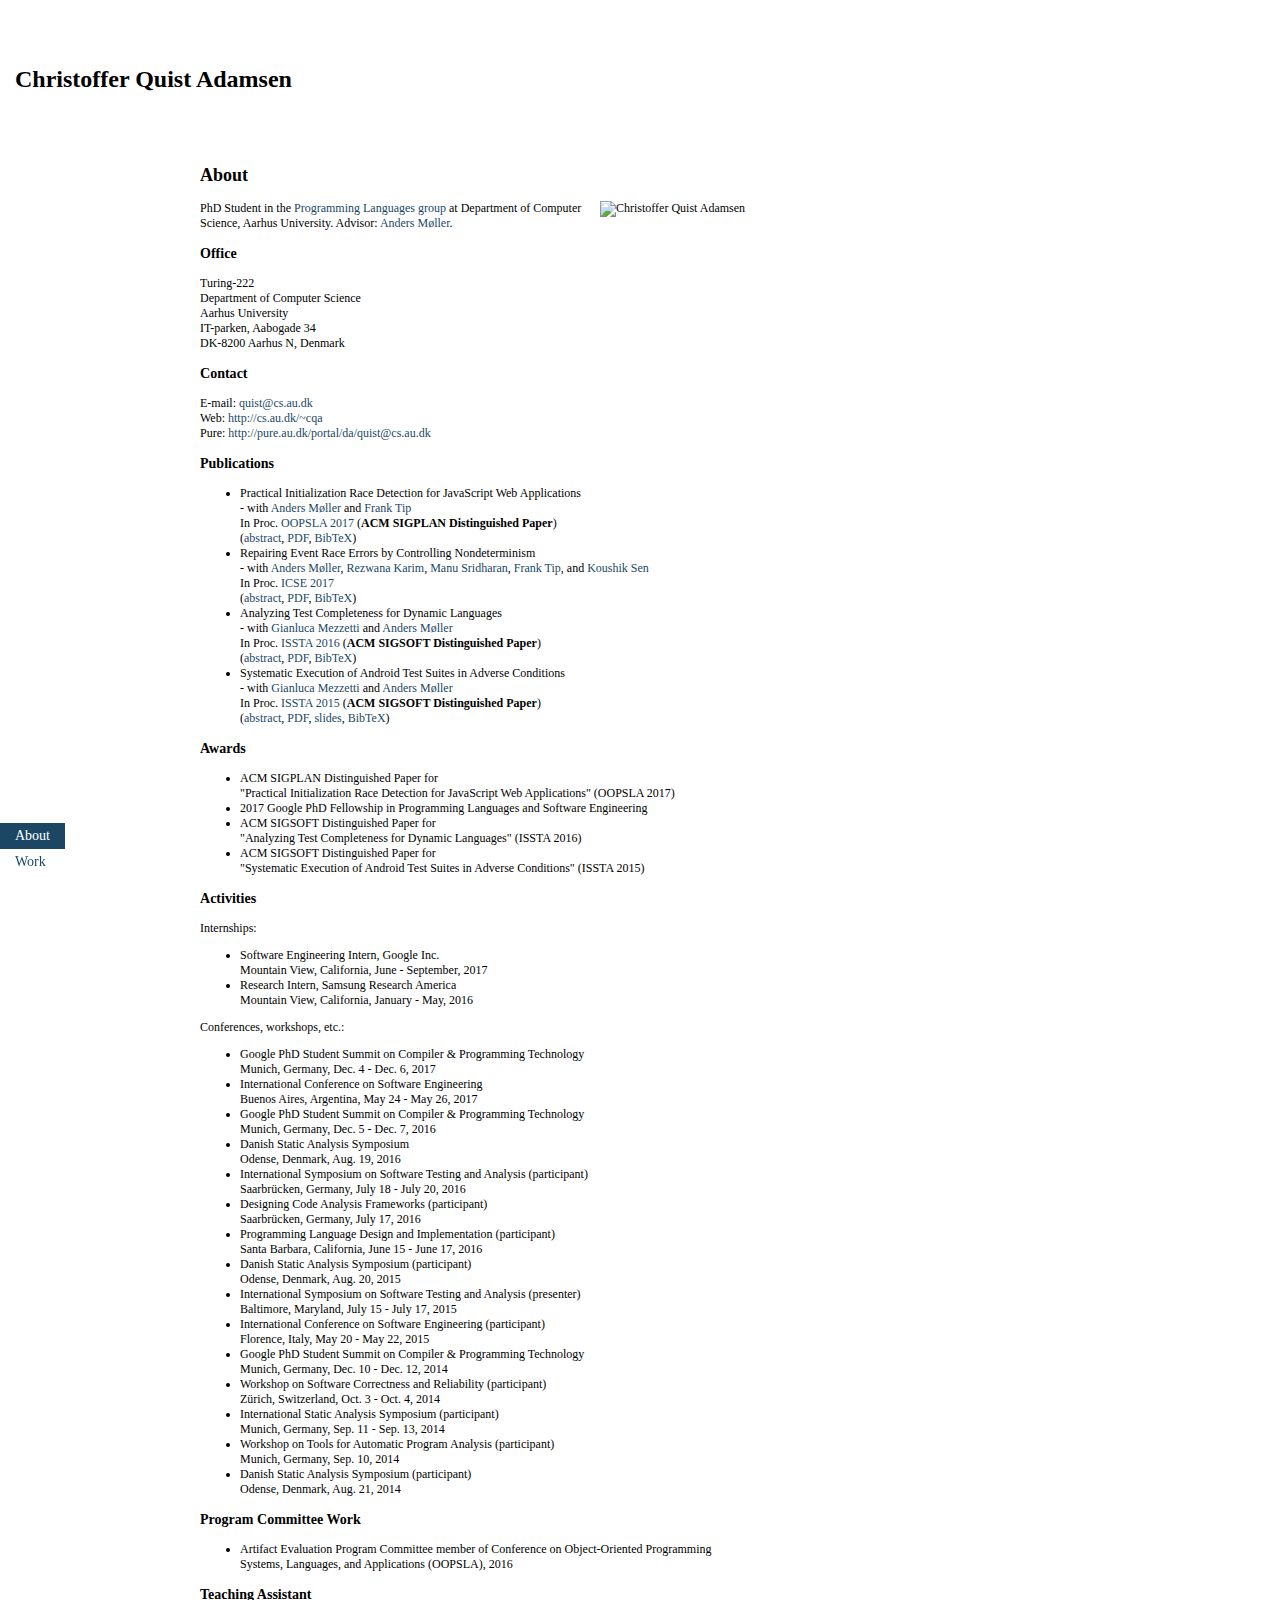
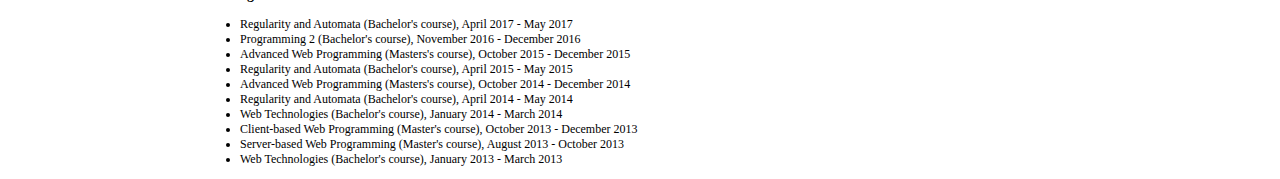
==== index.html @ 41a3f695 "website" ====
<!DOCTYPE html>
<html xmlns="http://www.w3.org/1999/xhtml">
  <head>
    <meta name="viewport" content="width=device-width, minimum-scale=1.0, maximum-scale=1.0">
    <meta http-equiv="content-type" content="text/html; charset=utf-8"/>
    <title>Christoffer Quist Adamsen - PhD Student at Aarhus University</title>
    <link rel="stylesheet" href="http://ajax.googleapis.com/ajax/libs/jqueryui/1.10.4/themes/smoothness/jquery-ui.css">
    <link rel="stylesheet" type="text/css" media="screen" href="stylesheet.css">
  </head>
  <body>
    <h1>Christoffer Quist Adamsen</h1>
    <div id="menu">
      <ul>
        <li><a href="javascript: void(0);" class="item" data-src="about">About</a></li>
        <li><a href="javascript: void(0);" class="item" data-src="work">Work</a></li>
      </ul>
    </div>
    <div id="content">
      <div id="about" class="active">
        <h2>About</h2>
        <img class="picture" src="http://pure.au.dk/portal/files/75287391/IMG_3655.png" alt="Christoffer Quist Adamsen" />
        <p>
	  PhD Student in the <a href="http://cs.au.dk/research/research-areas/programming-languages/" target="_blank">Programming Languages group</a> at Department of Computer Science, Aarhus University.
	  Advisor: <a href="http://cs.au.dk/~amoeller/" target="_blank">Anders Møller</a>.
	</p>
        <h3>Office</h3>
        <p>
          Turing-222<br />
          Department of Computer Science<br />
          Aarhus University<br />
          IT-parken, Aabogade 34<br />
          DK-8200 Aarhus N, Denmark
        </p>
        <h3>Contact</h3>
        <p>
          E-mail: <a href="mailto:quist@cs.au.dk">quist@cs.au.dk</a><br />
          Web: <a href="http://cs.au.dk/~cqa">http://cs.au.dk/~cqa</a><br />
          Pure: <a href="http://pure.au.dk/portal/da/quist@cs.au.dk" target="_blank">http://pure.au.dk/portal/da/quist@cs.au.dk</a>
        </p>
	<h3>Publications</h3>
        <ul>
	  <li>
	    Practical Initialization Race Detection for JavaScript Web Applications<br />
	    - with <a href="http://cs.au.dk/~amoeller/" target="_blank">Anders Møller</a> and
                   <a href="http://www.franktip.org/" target="_blank">Frank Tip</a><br />
	    In Proc. <a href="https://2017.splashcon.org/track/splash-2017-OOPSLA" target="_blank">OOPSLA 2017</a> (<strong>ACM SIGPLAN Distinguished Paper</strong>)<br />
	    (<a href="papers/oopsla2017-initracer/abstract.html" target="_blank">abstract</a>,
             <a href="papers/oopsla2017-initracer/paper.pdf" target="_blank">PDF</a>,
    	     <a href="papers/bibtex.html#oopsla2017-initracer" target="_blank">BibTeX</a>)
	  </li>
	  <li>
	    Repairing Event Race Errors by Controlling Nondeterminism<br />
	    - with <a href="http://cs.au.dk/~amoeller/" target="_blank">Anders Møller</a>,
                   <a href="http://paul.rutgers.edu/~rkarim/" target="_blank">Rezwana Karim</a>,
                   <a href="http://manu.sridharan.net/" target="_blank">Manu Sridharan</a>,
                   <a href="http://www.franktip.org/" target="_blank">Frank Tip</a>, and
                   <a href="https://people.eecs.berkeley.edu/~ksen/" target="_blank">Koushik Sen</a><br />
	    In Proc. <a href="http://icse2017.gatech.edu/" target="_blank">ICSE 2017</a><br />
	    (<a href="papers/icse2017-eventracecommander/abstract.html" target="_blank">abstract</a>,
             <a href="papers/icse2017-eventracecommander/paper.pdf" target="_blank">PDF</a>,
    	     <a href="papers/bibtex.html#icse2017-eventracecommander" target="_blank">BibTeX</a>)
	  </li>
	  <li>
	    Analyzing Test Completeness for Dynamic Languages<br />
	    - with <a href="http://gmezzetti.name/" target="_blank">Gianluca Mezzetti</a> and <a href="http://cs.au.dk/~amoeller/" target="_blank">Anders Møller</a><br />
	    In Proc. <a href="https://issta2016.cispa.saarland/" target="_blank">ISSTA 2016</a> (<strong>ACM SIGSOFT Distinguished Paper</strong>)<br />
	    (<a href="papers/issta2016-goodenough/abstract.html" target="_blank">abstract</a>,
             <a href="papers/issta2016-goodenough/paper.pdf" target="_blank">PDF</a>,
    	     <a href="papers/bibtex.html#issta2016-goodenough" target="_blank">BibTeX</a>)
	  </li>
	  <li>
	    Systematic Execution of Android Test Suites in Adverse Conditions<br />
	    - with <a href="http://gmezzetti.name/" target="_blank">Gianluca Mezzetti</a> and <a href="http://cs.au.dk/~amoeller/" target="_blank">Anders Møller</a><br />
	    In Proc. <a href="http://issta2015.cs.uoregon.edu" target="_blank">ISSTA 2015</a> (<strong>ACM SIGSOFT Distinguished Paper</strong>)<br />
	    (<a href="papers/issta2015-thor/abstract.html" target="_blank">abstract</a>,
	     <a href="papers/issta2015-thor/paper.pdf" target="_blank">PDF</a>,
	     <a href="papers/issta2015-thor/slides.pdf" target="_blank">slides</a>,
    	     <a href="papers/bibtex.html#issta2015-thor" target="_blank">BibTeX</a>)
	  </li>
        </ul>
	<h3>Awards</h3>
	<ul>
	  <li>ACM SIGPLAN Distinguished Paper for<br/>"Practical Initialization Race Detection for JavaScript Web Applications" (OOPSLA 2017)</li>
	  <li>2017 Google PhD Fellowship in Programming Languages and Software Engineering</li>
	  <li>ACM SIGSOFT Distinguished Paper for<br/>"Analyzing Test Completeness for Dynamic Languages" (ISSTA 2016)</li>
	  <li>ACM SIGSOFT Distinguished Paper for<br/>"Systematic Execution of Android Test Suites in Adverse Conditions" (ISSTA 2015)</li>
	</ul>
        <h3>Activities</h3>
	<p>Internships:</p>
        <ul>
	  <li>Software Engineering Intern, Google Inc.<br />Mountain View, California, June - September, 2017</li>
	  <li>Research Intern, Samsung Research America<br />Mountain View, California, January - May, 2016</li>
	</ul>
	<p>Conferences, workshops, etc.:</p>
	<ul>
          <li>Google PhD Student Summit on Compiler &amp; Programming Technology<br />Munich, Germany, Dec. 4 - Dec. 6, 2017</li>
	  <li>International Conference on Software Engineering<br />Buenos Aires, Argentina, May 24 - May 26, 2017</li>
          <li>Google PhD Student Summit on Compiler &amp; Programming Technology<br />Munich, Germany, Dec. 5 - Dec. 7, 2016</li>
	  <li>Danish Static Analysis Symposium<br />Odense, Denmark, Aug. 19, 2016</li>
	  <li>International Symposium on Software Testing and Analysis (participant)<br />Saarbrücken, Germany, July 18 - July 20, 2016</li>
	  <li>Designing Code Analysis Frameworks (participant)<br />Saarbrücken, Germany, July 17, 2016</li>
	  <li>Programming Language Design and Implementation (participant)<br />Santa Barbara, California, June 15 - June 17, 2016</li>
	  <li>Danish Static Analysis Symposium (participant)<br />Odense, Denmark, Aug. 20, 2015</li>
	  <li>International Symposium on Software Testing and Analysis (presenter)<br />Baltimore, Maryland, July 15 - July 17, 2015</li>
	  <li>International Conference on Software Engineering (participant)<br />Florence, Italy, May 20 - May 22, 2015</li>
          <li>Google PhD Student Summit on Compiler &amp; Programming Technology<br />Munich, Germany, Dec. 10 - Dec. 12, 2014</li>
          <li>Workshop on Software Correctness and Reliability (participant)<br />Zürich, Switzerland, Oct. 3 - Oct. 4, 2014</li>
          <li>International Static Analysis Symposium (participant)<br />Munich, Germany, Sep. 11 - Sep. 13, 2014</li>
          <li>Workshop on Tools for Automatic Program Analysis (participant)<br />Munich, Germany, Sep. 10, 2014</li>
          <li>Danish Static Analysis Symposium (participant)<br />Odense, Denmark, Aug. 21, 2014</li>
        </ul>
        <h3>Program Committee Work</h3>
        <ul>
	  <li>Artifact Evaluation Program Committee member of Conference on Object-Oriented Programming Systems, Languages, and Applications (OOPSLA), 2016</li>
	</ul>
        <h3>Teaching Assistant</h3>
        <ul>
	  <li>Regularity and Automata (Bachelor's course), April 2017 - May 2017</li>
          <li>Programming 2 (Bachelor's course), November 2016 - December 2016</li>
          <li>Advanced Web Programming (Masters's course), October 2015 - December 2015</li>
	  <li>Regularity and Automata (Bachelor's course), April 2015 - May 2015</li>
          <li>Advanced Web Programming (Masters's course), October 2014 - December 2014</li>
          <li>Regularity and Automata (Bachelor's course), April 2014 - May 2014</li>
          <li>Web Technologies (Bachelor's course), January 2014 - March 2014</li>
          <li>Client-based Web Programming (Master's course), October 2013 - December 2013</li>
          <li>Server-based Web Programming (Master's course), August 2013 - October 2013</li>
          <li>Web Technologies (Bachelor's course), January 2013 - March 2013</li>
        </ul>
      </div>
      <div id="work">
        <h2>Work</h2>
      </div>
    </div>
    <div id="loader">
      <h1>Christoffer Quist Adamsen</h1>
      <div id="selectedItem"><a href="javascript: void(0);"></a></div>
    </div>
    <script src="http://ajax.googleapis.com/ajax/libs/jquery/1.11.0/jquery.min.js"></script>
    <script src="http://ajax.googleapis.com/ajax/libs/jqueryui/1.10.4/jquery-ui.min.js"></script>
    <script type="text/javascript" src="main.js"></script>
  </body>
</html>
---- stylesheet.css ----
html { overflow-y: scroll; }
body { font-family: Georgia; margin: 0; }

a { color: #1b4764; text-decoration: none; }

@media (min-width: 768px) {
  h1 { font-size: 24px; left: 15px; position: absolute; top: 50px; }

  #menu { bottom: 0; font-size: 14px; margin-bottom: 25px; position: fixed; }
  #menu ul { list-style-type: none; margin: 0; padding: 0; }
  #menu ul li { clear: left; float: left; position: relative; }
  #menu ul li a { display: block; margin-right: 15px; padding: 5px 15px 5px 15px; }
  #menu ul li div { overflow: hidden; position: absolute; top: 0; width: 0; }
  #menu ul li div a.scroll { color: #ffffff; }

  #content { font-size: 12px; left: 200px; position: absolute; top: 150px; width: 550px; }
  #content > div { display: none; }
  #content .active { display: block; }
  #content img.picture { float: right; width: 150px; }

  #loader { background: #1b4764; bottom: 0; height: 0; overflow: hidden; position: fixed; width: 100%; z-index: 10; }
  #loader h1 { color: #ffffff; }
  #loader #selectedItem { position: absolute; }
  #loader #selectedItem a { background: #ffffff; display: block; font-size: 14px; padding: 5px 15px 5px 30px; }
}

@media (max-width: 768px) {
  h1 { font-size: 24px; text-align: center; }

  #menu { display: none; }

  #content { font-size: 12px; margin: 0 1em; }
  #content > div { display: none; }
  #content .active { display: block; }
  #content img.picture { float: right; width: 100px; }

  #loader { display: none; }
}
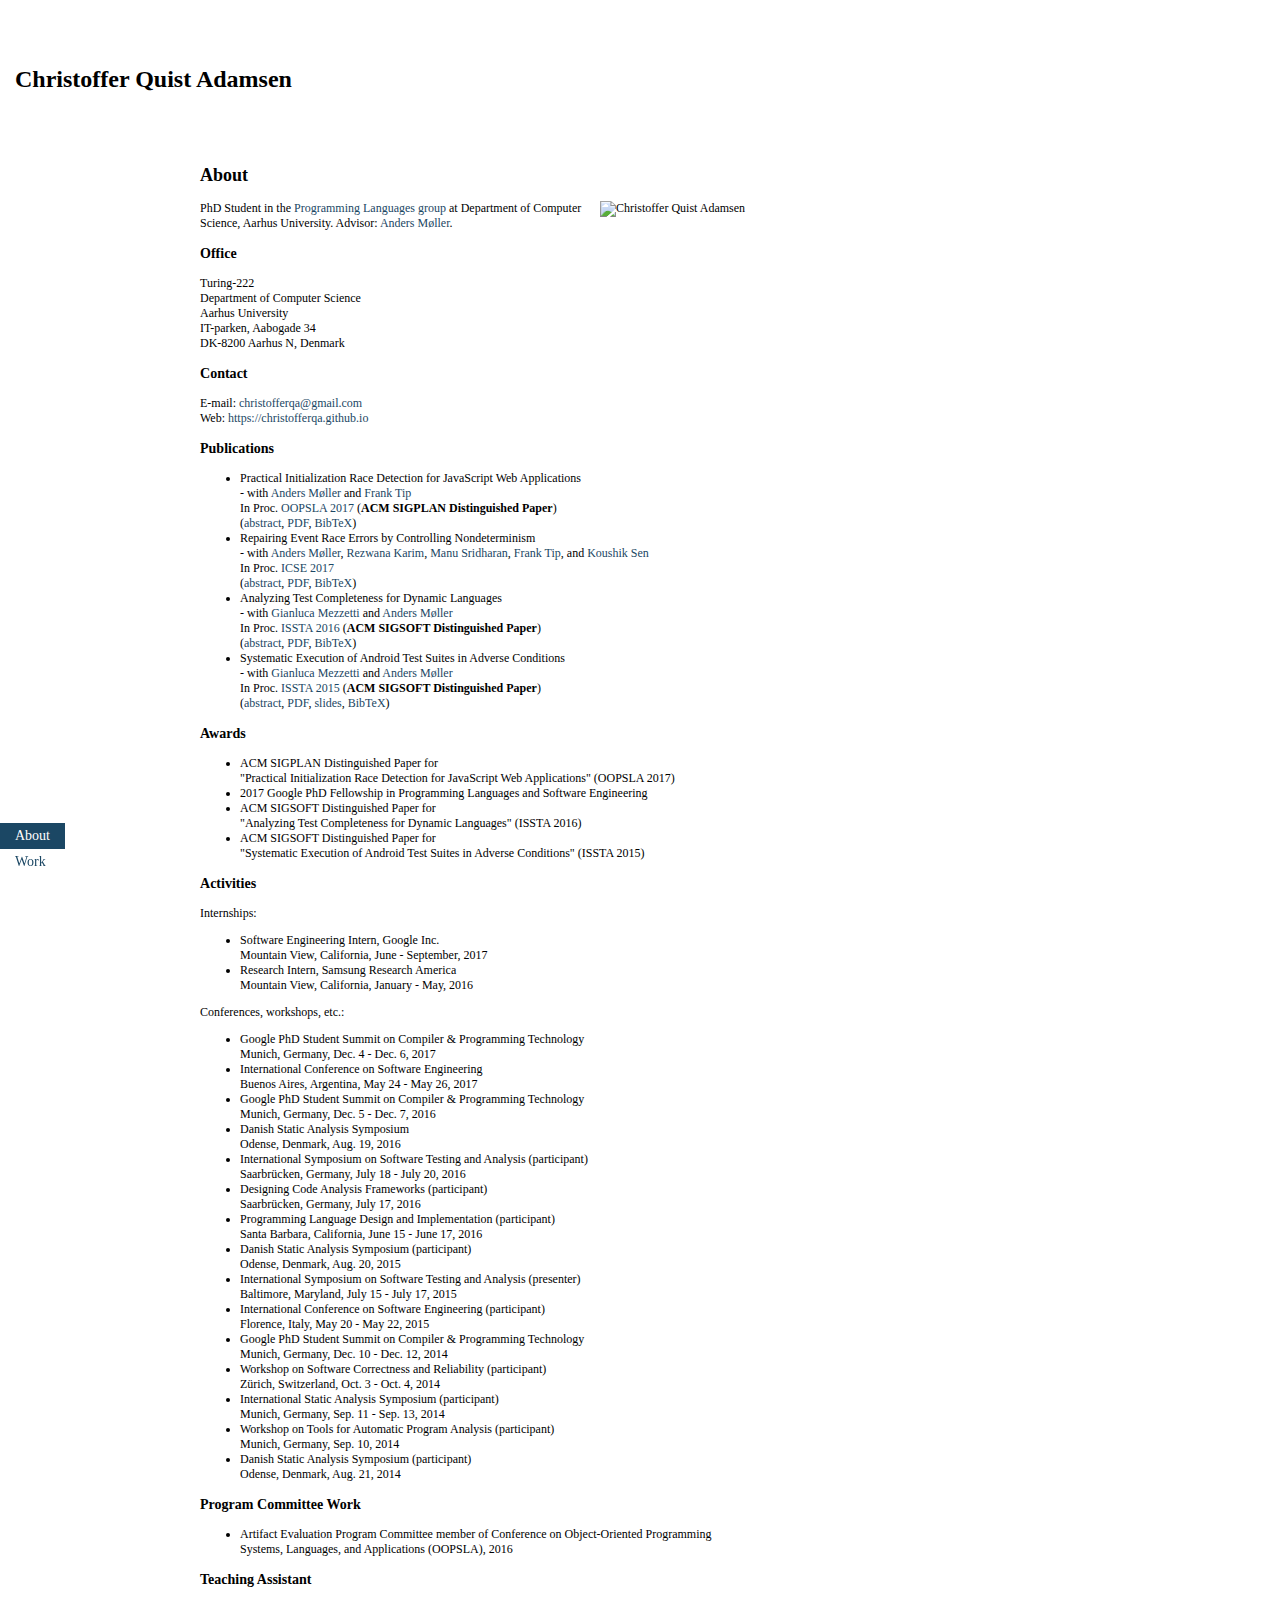
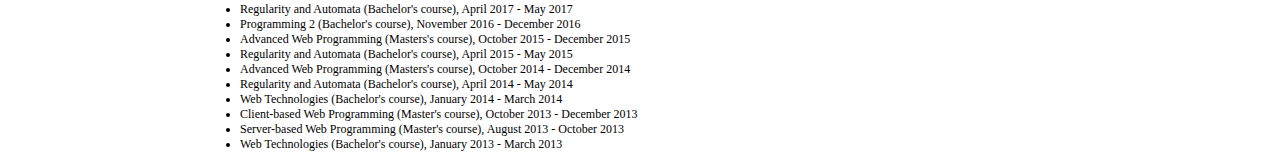
==== commit 23fe3ac8: "Update index.html" ====
--- a/index.html
+++ b/index.html
@@ -4,7 +4,7 @@
     <meta name="viewport" content="width=device-width, minimum-scale=1.0, maximum-scale=1.0">
     <meta http-equiv="content-type" content="text/html; charset=utf-8"/>
     <title>Christoffer Quist Adamsen - PhD Student at Aarhus University</title>
-    <link rel="stylesheet" href="http://ajax.googleapis.com/ajax/libs/jqueryui/1.10.4/themes/smoothness/jquery-ui.css">
+    <link rel="stylesheet" href="https://ajax.googleapis.com/ajax/libs/jqueryui/1.10.4/themes/smoothness/jquery-ui.css">
     <link rel="stylesheet" type="text/css" media="screen" href="stylesheet.css">
   </head>
   <body>
@@ -18,7 +18,7 @@
     <div id="content">
       <div id="about" class="active">
         <h2>About</h2>
-        <img class="picture" src="http://pure.au.dk/portal/files/75287391/IMG_3655.png" alt="Christoffer Quist Adamsen" />
+        <img class="picture" src="https://pure.au.dk/portal/files/75287391/IMG_3655.png" alt="Christoffer Quist Adamsen" />
         <p>
 	  PhD Student in the <a href="http://cs.au.dk/research/research-areas/programming-languages/" target="_blank">Programming Languages group</a> at Department of Computer Science, Aarhus University.
 	  Advisor: <a href="http://cs.au.dk/~amoeller/" target="_blank">Anders Møller</a>.
@@ -33,9 +33,8 @@
         </p>
         <h3>Contact</h3>
         <p>
-          E-mail: <a href="mailto:quist@cs.au.dk">quist@cs.au.dk</a><br />
-          Web: <a href="http://cs.au.dk/~cqa">http://cs.au.dk/~cqa</a><br />
-          Pure: <a href="http://pure.au.dk/portal/da/quist@cs.au.dk" target="_blank">http://pure.au.dk/portal/da/quist@cs.au.dk</a>
+          E-mail: <a href="mailto:christofferqa@gmail.com">christofferqa@gmail.com</a><br />
+          Web: <a href="https://christofferqa.github.io">https://christofferqa.github.io</a>
         </p>
 	<h3>Publications</h3>
         <ul>
@@ -135,8 +134,8 @@
       <h1>Christoffer Quist Adamsen</h1>
       <div id="selectedItem"><a href="javascript: void(0);"></a></div>
     </div>
-    <script src="http://ajax.googleapis.com/ajax/libs/jquery/1.11.0/jquery.min.js"></script>
-    <script src="http://ajax.googleapis.com/ajax/libs/jqueryui/1.10.4/jquery-ui.min.js"></script>
+    <script src="https://ajax.googleapis.com/ajax/libs/jquery/1.11.0/jquery.min.js"></script>
+    <script src="https://ajax.googleapis.com/ajax/libs/jqueryui/1.10.4/jquery-ui.min.js"></script>
     <script type="text/javascript" src="main.js"></script>
   </body>
 </html>
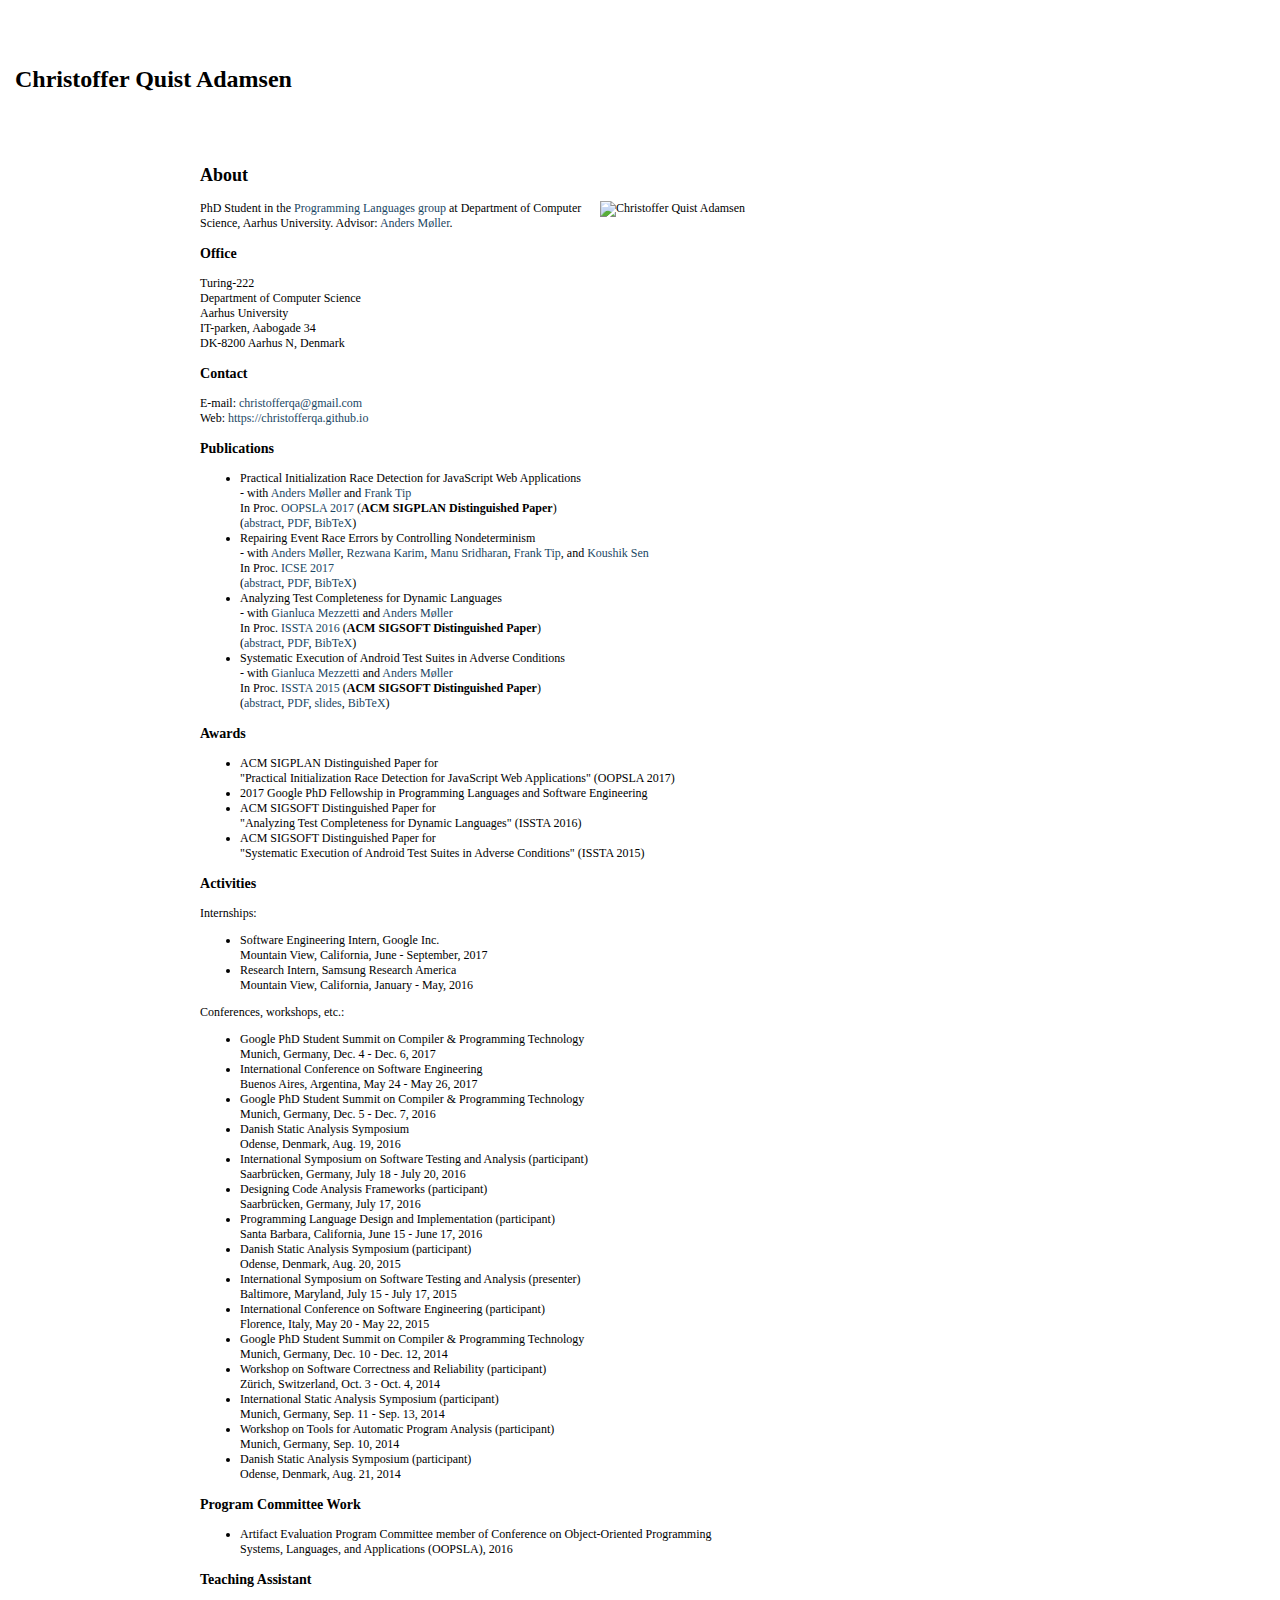
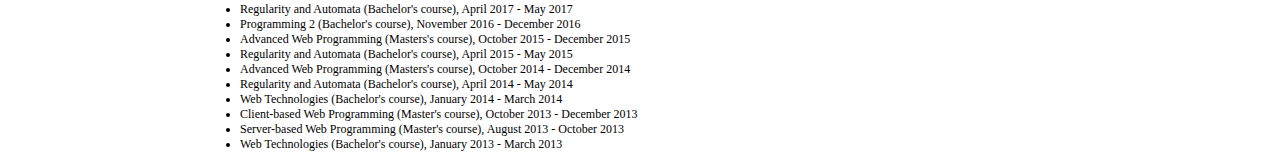
==== commit 8c8dcbe9: "Update index.html" ====
--- a/index.html
+++ b/index.html
@@ -4,17 +4,10 @@
     <meta name="viewport" content="width=device-width, minimum-scale=1.0, maximum-scale=1.0">
     <meta http-equiv="content-type" content="text/html; charset=utf-8"/>
     <title>Christoffer Quist Adamsen - PhD Student at Aarhus University</title>
-    <link rel="stylesheet" href="https://ajax.googleapis.com/ajax/libs/jqueryui/1.10.4/themes/smoothness/jquery-ui.css">
     <link rel="stylesheet" type="text/css" media="screen" href="stylesheet.css">
   </head>
   <body>
     <h1>Christoffer Quist Adamsen</h1>
-    <div id="menu">
-      <ul>
-        <li><a href="javascript: void(0);" class="item" data-src="about">About</a></li>
-        <li><a href="javascript: void(0);" class="item" data-src="work">Work</a></li>
-      </ul>
-    </div>
     <div id="content">
       <div id="about" class="active">
         <h2>About</h2>
@@ -126,16 +119,6 @@
           <li>Web Technologies (Bachelor's course), January 2013 - March 2013</li>
         </ul>
       </div>
-      <div id="work">
-        <h2>Work</h2>
-      </div>
     </div>
-    <div id="loader">
-      <h1>Christoffer Quist Adamsen</h1>
-      <div id="selectedItem"><a href="javascript: void(0);"></a></div>
-    </div>
-    <script src="https://ajax.googleapis.com/ajax/libs/jquery/1.11.0/jquery.min.js"></script>
-    <script src="https://ajax.googleapis.com/ajax/libs/jqueryui/1.10.4/jquery-ui.min.js"></script>
-    <script type="text/javascript" src="main.js"></script>
   </body>
 </html>
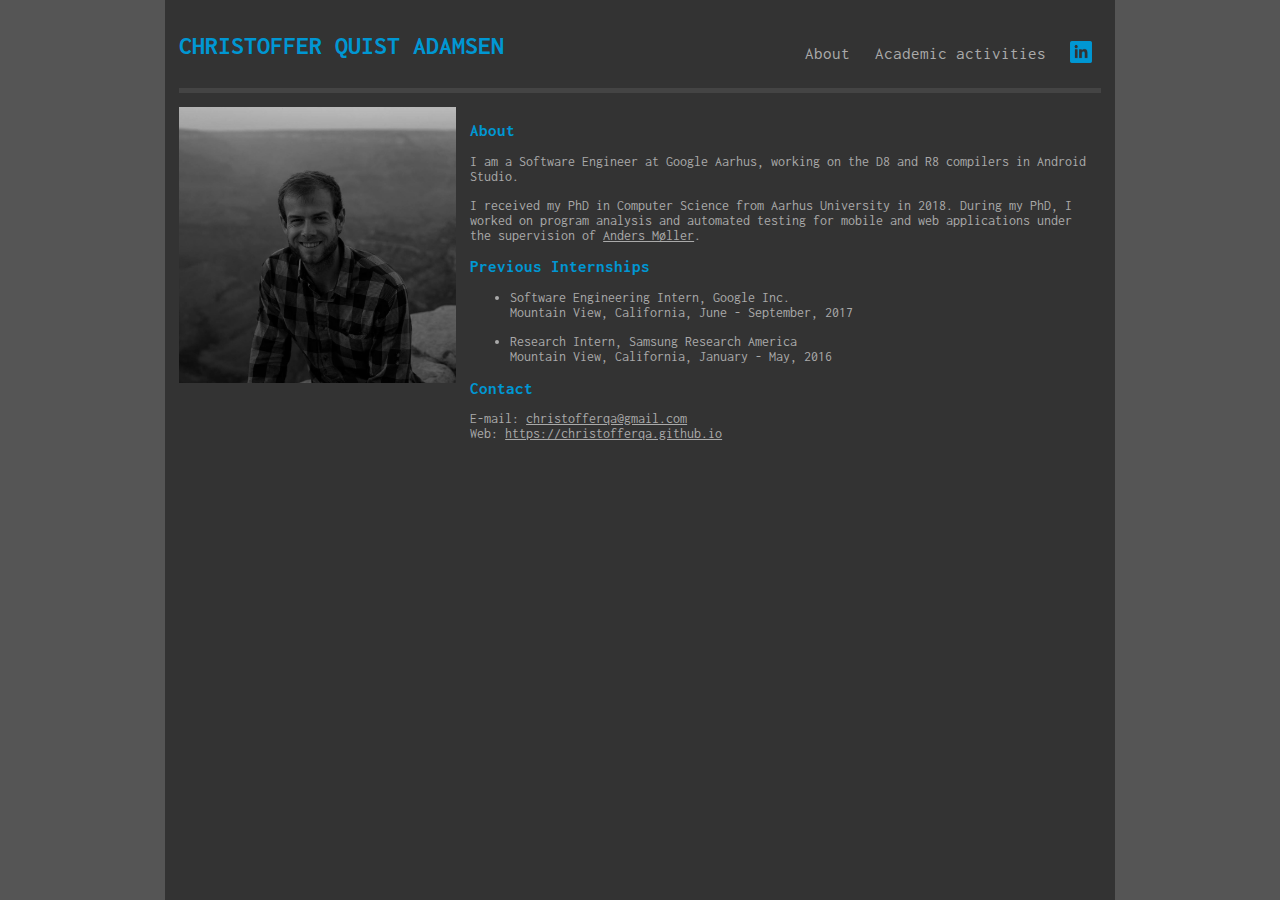
==== commit 8799f9df: "Update" ====
--- a/index.html
+++ b/index.html
@@ -1,124 +1,55 @@
-<!DOCTYPE html>
-<html xmlns="http://www.w3.org/1999/xhtml">
+<!doctype html>
+<html>
   <head>
     <meta name="viewport" content="width=device-width, minimum-scale=1.0, maximum-scale=1.0">
     <meta http-equiv="content-type" content="text/html; charset=utf-8"/>
-    <title>Christoffer Quist Adamsen - PhD Student at Aarhus University</title>
-    <link rel="stylesheet" type="text/css" media="screen" href="stylesheet.css">
+    <title>Christoffer Quist Adamsen</title>
+    <link href="styles.css" rel="stylesheet">
+    <link href="https://fonts.googleapis.com/css?family=Roboto" rel="stylesheet">
+    <link href="https://fonts.googleapis.com/css?family=Inconsolata" rel="stylesheet">
   </head>
   <body>
-    <h1>Christoffer Quist Adamsen</h1>
-    <div id="content">
-      <div id="about" class="active">
-        <h2>About</h2>
-        <img class="picture" src="https://pure.au.dk/portal/files/75287391/IMG_3655.png" alt="Christoffer Quist Adamsen" />
-        <p>
-	  PhD Student in the <a href="http://cs.au.dk/research/research-areas/programming-languages/" target="_blank">Programming Languages group</a> at Department of Computer Science, Aarhus University.
-	  Advisor: <a href="http://cs.au.dk/~amoeller/" target="_blank">Anders Møller</a>.
-	</p>
-        <h3>Office</h3>
-        <p>
-          Turing-222<br />
-          Department of Computer Science<br />
-          Aarhus University<br />
-          IT-parken, Aabogade 34<br />
-          DK-8200 Aarhus N, Denmark
-        </p>
-        <h3>Contact</h3>
-        <p>
-          E-mail: <a href="mailto:christofferqa@gmail.com">christofferqa@gmail.com</a><br />
-          Web: <a href="https://christofferqa.github.io">https://christofferqa.github.io</a>
-        </p>
-	<h3>Publications</h3>
-        <ul>
-	  <li>
-	    Practical Initialization Race Detection for JavaScript Web Applications<br />
-	    - with <a href="http://cs.au.dk/~amoeller/" target="_blank">Anders Møller</a> and
-                   <a href="http://www.franktip.org/" target="_blank">Frank Tip</a><br />
-	    In Proc. <a href="https://2017.splashcon.org/track/splash-2017-OOPSLA" target="_blank">OOPSLA 2017</a> (<strong>ACM SIGPLAN Distinguished Paper</strong>)<br />
-	    (<a href="papers/oopsla2017-initracer/abstract.html" target="_blank">abstract</a>,
-             <a href="papers/oopsla2017-initracer/paper.pdf" target="_blank">PDF</a>,
-    	     <a href="papers/bibtex.html#oopsla2017-initracer" target="_blank">BibTeX</a>)
-	  </li>
-	  <li>
-	    Repairing Event Race Errors by Controlling Nondeterminism<br />
-	    - with <a href="http://cs.au.dk/~amoeller/" target="_blank">Anders Møller</a>,
-                   <a href="http://paul.rutgers.edu/~rkarim/" target="_blank">Rezwana Karim</a>,
-                   <a href="http://manu.sridharan.net/" target="_blank">Manu Sridharan</a>,
-                   <a href="http://www.franktip.org/" target="_blank">Frank Tip</a>, and
-                   <a href="https://people.eecs.berkeley.edu/~ksen/" target="_blank">Koushik Sen</a><br />
-	    In Proc. <a href="http://icse2017.gatech.edu/" target="_blank">ICSE 2017</a><br />
-	    (<a href="papers/icse2017-eventracecommander/abstract.html" target="_blank">abstract</a>,
-             <a href="papers/icse2017-eventracecommander/paper.pdf" target="_blank">PDF</a>,
-    	     <a href="papers/bibtex.html#icse2017-eventracecommander" target="_blank">BibTeX</a>)
-	  </li>
-	  <li>
-	    Analyzing Test Completeness for Dynamic Languages<br />
-	    - with <a href="http://gmezzetti.name/" target="_blank">Gianluca Mezzetti</a> and <a href="http://cs.au.dk/~amoeller/" target="_blank">Anders Møller</a><br />
-	    In Proc. <a href="https://issta2016.cispa.saarland/" target="_blank">ISSTA 2016</a> (<strong>ACM SIGSOFT Distinguished Paper</strong>)<br />
-	    (<a href="papers/issta2016-goodenough/abstract.html" target="_blank">abstract</a>,
-             <a href="papers/issta2016-goodenough/paper.pdf" target="_blank">PDF</a>,
-    	     <a href="papers/bibtex.html#issta2016-goodenough" target="_blank">BibTeX</a>)
-	  </li>
-	  <li>
-	    Systematic Execution of Android Test Suites in Adverse Conditions<br />
-	    - with <a href="http://gmezzetti.name/" target="_blank">Gianluca Mezzetti</a> and <a href="http://cs.au.dk/~amoeller/" target="_blank">Anders Møller</a><br />
-	    In Proc. <a href="http://issta2015.cs.uoregon.edu" target="_blank">ISSTA 2015</a> (<strong>ACM SIGSOFT Distinguished Paper</strong>)<br />
-	    (<a href="papers/issta2015-thor/abstract.html" target="_blank">abstract</a>,
-	     <a href="papers/issta2015-thor/paper.pdf" target="_blank">PDF</a>,
-	     <a href="papers/issta2015-thor/slides.pdf" target="_blank">slides</a>,
-    	     <a href="papers/bibtex.html#issta2015-thor" target="_blank">BibTeX</a>)
-	  </li>
-        </ul>
-	<h3>Awards</h3>
-	<ul>
-	  <li>ACM SIGPLAN Distinguished Paper for<br/>"Practical Initialization Race Detection for JavaScript Web Applications" (OOPSLA 2017)</li>
-	  <li>2017 Google PhD Fellowship in Programming Languages and Software Engineering</li>
-	  <li>ACM SIGSOFT Distinguished Paper for<br/>"Analyzing Test Completeness for Dynamic Languages" (ISSTA 2016)</li>
-	  <li>ACM SIGSOFT Distinguished Paper for<br/>"Systematic Execution of Android Test Suites in Adverse Conditions" (ISSTA 2015)</li>
-	</ul>
-        <h3>Activities</h3>
-	<p>Internships:</p>
-        <ul>
-	  <li>Software Engineering Intern, Google Inc.<br />Mountain View, California, June - September, 2017</li>
-	  <li>Research Intern, Samsung Research America<br />Mountain View, California, January - May, 2016</li>
-	</ul>
-	<p>Conferences, workshops, etc.:</p>
-	<ul>
-          <li>Google PhD Student Summit on Compiler &amp; Programming Technology<br />Munich, Germany, Dec. 4 - Dec. 6, 2017</li>
-	  <li>International Conference on Software Engineering<br />Buenos Aires, Argentina, May 24 - May 26, 2017</li>
-          <li>Google PhD Student Summit on Compiler &amp; Programming Technology<br />Munich, Germany, Dec. 5 - Dec. 7, 2016</li>
-	  <li>Danish Static Analysis Symposium<br />Odense, Denmark, Aug. 19, 2016</li>
-	  <li>International Symposium on Software Testing and Analysis (participant)<br />Saarbrücken, Germany, July 18 - July 20, 2016</li>
-	  <li>Designing Code Analysis Frameworks (participant)<br />Saarbrücken, Germany, July 17, 2016</li>
-	  <li>Programming Language Design and Implementation (participant)<br />Santa Barbara, California, June 15 - June 17, 2016</li>
-	  <li>Danish Static Analysis Symposium (participant)<br />Odense, Denmark, Aug. 20, 2015</li>
-	  <li>International Symposium on Software Testing and Analysis (presenter)<br />Baltimore, Maryland, July 15 - July 17, 2015</li>
-	  <li>International Conference on Software Engineering (participant)<br />Florence, Italy, May 20 - May 22, 2015</li>
-          <li>Google PhD Student Summit on Compiler &amp; Programming Technology<br />Munich, Germany, Dec. 10 - Dec. 12, 2014</li>
-          <li>Workshop on Software Correctness and Reliability (participant)<br />Zürich, Switzerland, Oct. 3 - Oct. 4, 2014</li>
-          <li>International Static Analysis Symposium (participant)<br />Munich, Germany, Sep. 11 - Sep. 13, 2014</li>
-          <li>Workshop on Tools for Automatic Program Analysis (participant)<br />Munich, Germany, Sep. 10, 2014</li>
-          <li>Danish Static Analysis Symposium (participant)<br />Odense, Denmark, Aug. 21, 2014</li>
-        </ul>
-        <h3>Program Committee Work</h3>
-        <ul>
-	  <li>Artifact Evaluation Program Committee member of Conference on Object-Oriented Programming Systems, Languages, and Applications (OOPSLA), 2016</li>
-	</ul>
-        <h3>Teaching Assistant</h3>
-        <ul>
-	  <li>Regularity and Automata (Bachelor's course), April 2017 - May 2017</li>
-          <li>Programming 2 (Bachelor's course), November 2016 - December 2016</li>
-          <li>Advanced Web Programming (Masters's course), October 2015 - December 2015</li>
-	  <li>Regularity and Automata (Bachelor's course), April 2015 - May 2015</li>
-          <li>Advanced Web Programming (Masters's course), October 2014 - December 2014</li>
-          <li>Regularity and Automata (Bachelor's course), April 2014 - May 2014</li>
-          <li>Web Technologies (Bachelor's course), January 2014 - March 2014</li>
-          <li>Client-based Web Programming (Master's course), October 2013 - December 2013</li>
-          <li>Server-based Web Programming (Master's course), August 2013 - October 2013</li>
-          <li>Web Technologies (Bachelor's course), January 2013 - March 2013</li>
-        </ul>
+    <div class="container">
+      <div class="nav">
+        <a>About</a>
+        <a href="academic-activities.html">Academic activities</a>
+        <a href="https://dk.linkedin.com/in/christoffer-quist-adamsen-67630a5b" target="_blank"><img src="linked-in.png" class="linked-in" ></a>
+      </div>
+
+      <h1>Christoffer Quist Adamsen</h1>
+
+      <hr />
+
+      <div class="left">
+        <img src="image.jpg" />
+      </div>
+      <div class="right">
+        <div class="row">
+          <h2><a name="about">About</a></h2>
+
+          <p>
+            I am a Software Engineer at Google Aarhus, working on the D8 and R8 compilers in Android Studio.
+          </p>
+
+          <p>
+            I received my PhD in Computer Science from Aarhus University in 2018. During my PhD, I worked on program analysis and automated testing for mobile and web applications under the supervision of <a href="http://cs.au.dk/~amoeller/" target="_blank">Anders M&oslash;ller</a>.
+          </p>
+
+          <h2><a name="experience">Previous Internships</a></h2>
+
+          <ul>
+            <li>Software Engineering Intern, Google Inc.<br />Mountain View, California, June - September, 2017</li>
+            <li>Research Intern, Samsung Research America<br />Mountain View, California, January - May, 2016</li>
+          </ul>
+
+          <h2><a name="Contact">Contact</a></h2>
+
+          <p>
+            E-mail: <a href="mailto:christofferqa@gmail.com">christofferqa@gmail.com</a><br />
+            Web: <a href="https://christofferqa.github.io">https://christofferqa.github.io</a>
+          </p>
+        </div>
       </div>
     </div>
   </body>
-</html>
+</html>--- a/styles.css
+++ b/styles.css
@@ -0,0 +1,83 @@
+
+html {
+  height: 100%;
+}
+body {
+  background: #555555;
+  color: #aaaaaa;
+  /* font-family: 'Roboto', sans-serif; */
+  font-family: 'Inconsolata', monospace;
+  font-size: 90%;
+  height: 100%;
+  margin: 0;
+  padding: 0;
+}
+a {
+  color: #aaaaaa;
+}
+a:hover {
+  color: #ffffff;
+}
+hr {
+  background: #444444;
+  border: none;
+  color: #0097d3;
+  height: 5px;
+  margin: 2em 0 1em;
+}
+h1, h2, h1 a, h2 a {
+  color: #0097d3;
+}
+h1 {
+  font-size: 180%;
+  text-transform: uppercase;
+}
+h2 {
+  font-size: 120%;
+}
+.nav {
+  float: right;
+  margin-top: 1em;
+}
+.nav a {
+  color: #aaaaaa;
+  display: inline-block;
+  font-size: 120%;
+  padding: 0.5em;
+  text-decoration: none;
+}
+.nav a:hover {
+  color: #0097d3;
+}
+.container {
+  background: #333333;
+  box-sizing: border-box;
+  min-height: 100%;
+  margin: 0 auto;
+  overflow: hidden;
+  padding: 1em;
+  position: relative;
+  width: 950px;
+}
+.container .left {
+  float: left;
+  width: 30%;
+}
+.container .left img {
+  width: 100%;
+}
+.container .right {
+  float: left;
+  width: 70%;
+}
+.container .right .row {
+  margin: 0 1em;
+}
+img.linked-in {
+  position: relative;
+  top: 4px;
+  width: 22px;
+}
+ul li {
+  margin-bottom: 1em;
+}